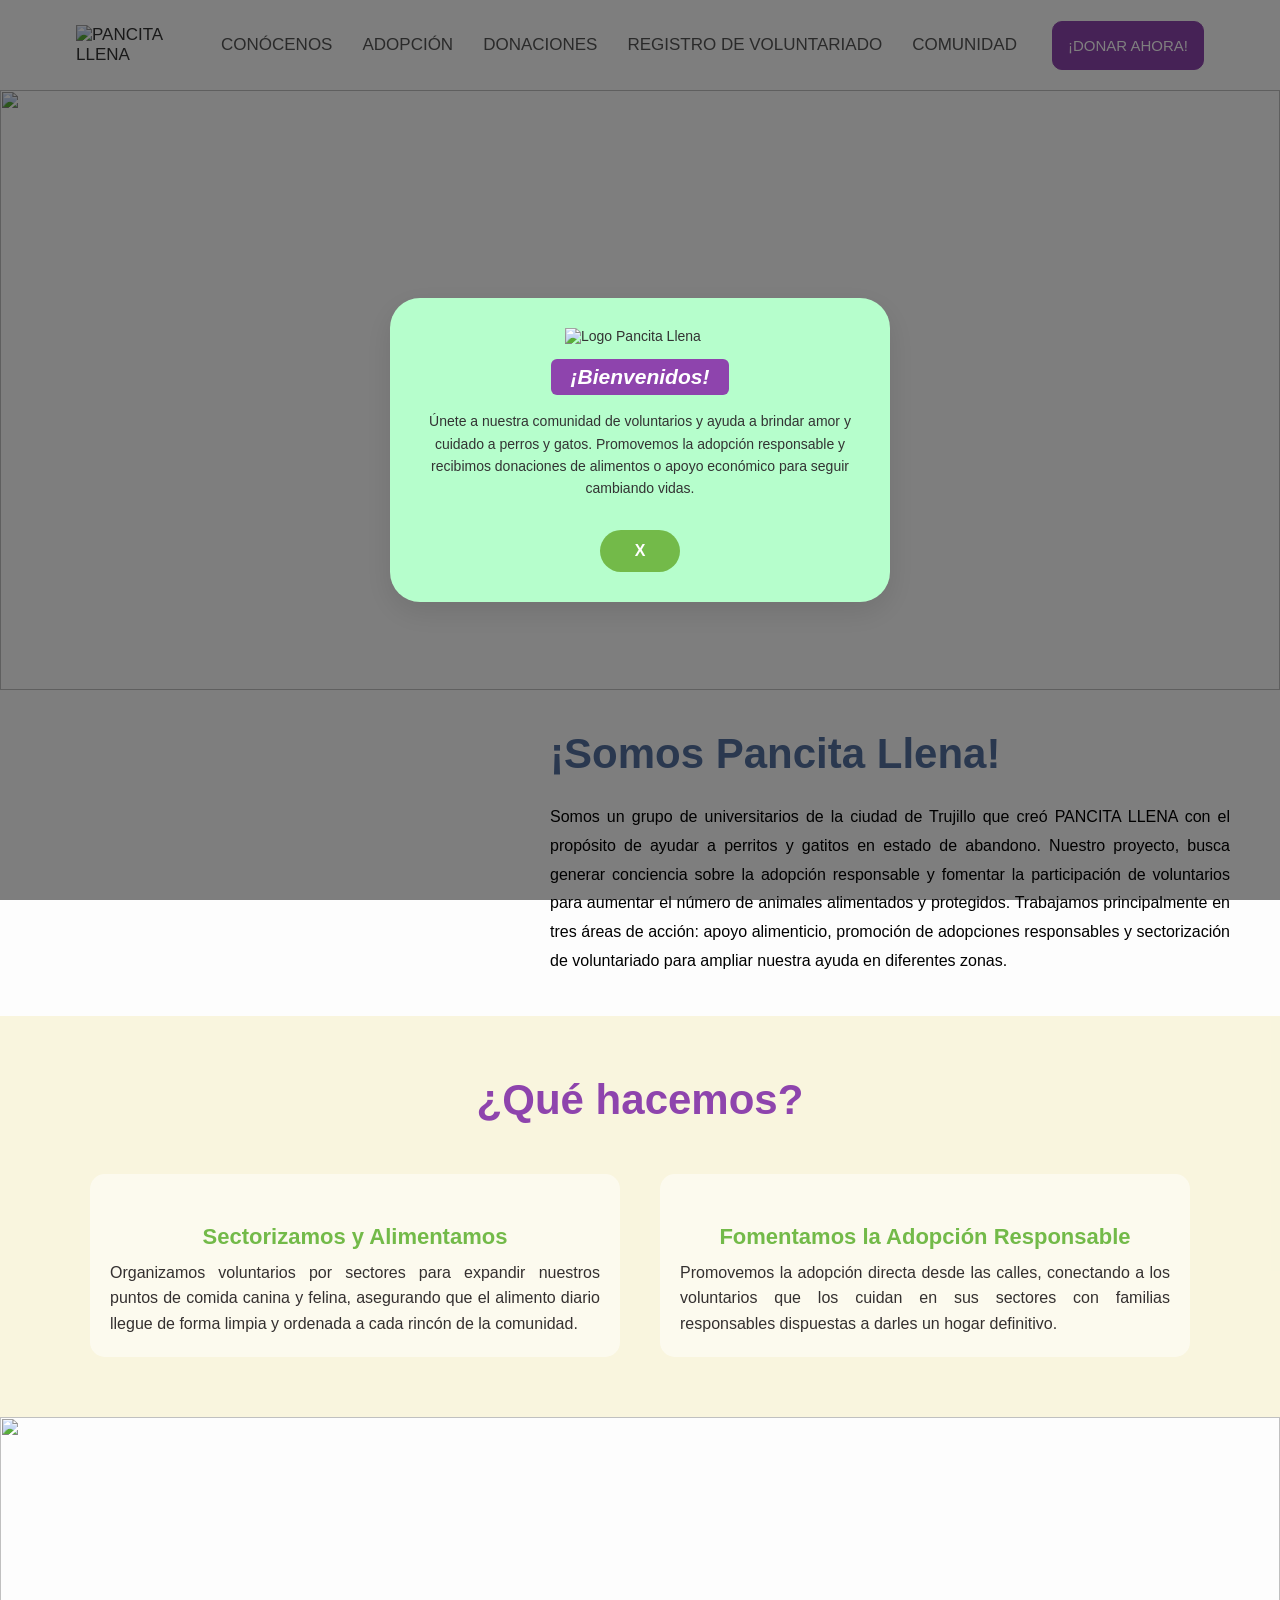
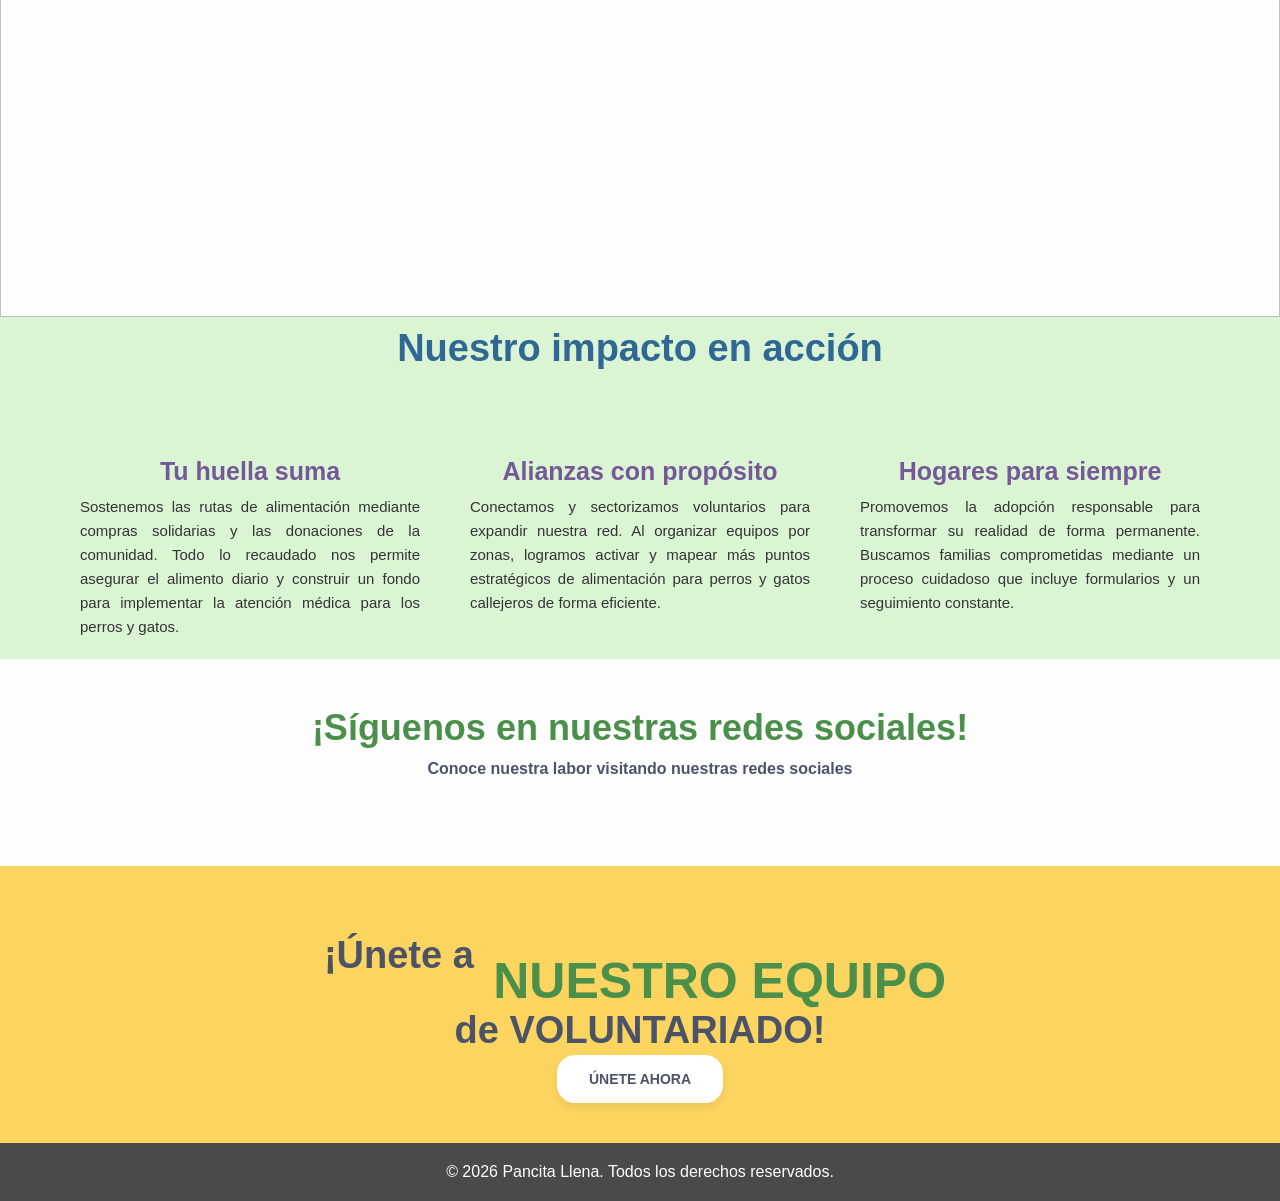
==== index.html @ 2a2b551e "Primer commit - Pancita Llena" ====
<!DOCTYPE html>
<html lang="es">
<head>
    <meta charset="UTF-8">
    <meta name="viewport" content="width=device-width, initial-scale=1.0">
    <title>CONÓCENOS</title>
    <link rel="stylesheet" href="style.css">
</head>
<body>
    <header>
        <div class="navegation_bar">
            <nav class="nav_container">
                <img src="logo_t2.png" alt="PANCITA LLENA" class="logo">
                <ul class="barra_nav">
                   <li><a href="#index.html">CONÓCENOS</a></li>
                    <li><a href="Adopcion.html">ADOPCIÓN</a></li>
                    <li><a href="Donar.html">DONACIONES</a></li>
                    <li><a href="Voluntariado.html">REGISTRO DE VOLUNTARIADO</a></li>
                    <li><a href="Datos.html">COMUNIDAD</a></li>
                </ul>
                <a href="Donar.html">
                    <button>¡DONAR AHORA!</button>
                </a>
            </nav>
        </div>
    </header> 
    <div id="inicio1">
        <section class="banner_principal">
            <img src="foto.jpeg" alt="" class="foto">
        </section>
        <section class="in_conocemos">
            <img src="foto2.png" alt="" class="foto2">
            <div class="conocenos">
                <span>¡Somos Pancita Llena!</span>
                <p class="presentacion">
                    Somos un grupo de universitarios de la ciudad de Trujillo que creó PANCITA LLENA con el propósito de ayudar a perritos y gatitos en estado de abandono. Nuestro proyecto, busca generar conciencia sobre la adopción responsable y fomentar la participación de voluntarios para aumentar el número de animales alimentados y protegidos.
                    Trabajamos principalmente en tres áreas de acción: apoyo alimenticio, promoción de adopciones responsables y sectorización de voluntariado para ampliar nuestra ayuda en diferentes zonas.
                </p>
            </div>
        </section>
    </div>
    <main class="seccion_info">
        <h2 class="titulo_Q"> <strong>¿Qué hacemos? </strong></h2>
        <section class="contenedor_columnas">
            <div class="columna_item">
                <img src="alimento.png" alt="" class="icono_info">
                <h3 class="info_S"> <strong>Sectorizamos y Alimentamos  </strong></h3>
                <p class="info_text">
                    Organizamos voluntarios por sectores para expandir nuestros puntos de comida canina
                    y felina, asegurando que el alimento diario llegue de forma limpia y ordenada a cada 
                    rincón de la comunidad.
                </p>
            </div>
            <div class="columna_item">
                <img src="adopcion.png" alt="" class="icono_info">
                <h3 class="info_A"> <strong>Fomentamos la Adopción Responsable </strong></h3>
                <p class="info_text">
                    Promovemos la adopción directa desde las calles, 
                    conectando a los voluntarios que los cuidan en sus sectores con familias
                    responsables dispuestas a darles un hogar definitivo.
                </p>
            </div>
        </section>
    </main>
    <div>
        <img src="br.jpeg" alt="" class="br">
    </div>
    <main class="seccion_ayuda">
        <h2 class="titulo_A"><strong>Nuestro impacto en acción</strong></h2>
        
        <section class="contenedor_secciones">
            <div class="columna_ayuda">
                <img src="apoyo.png" alt="" class="icono_ayuda">
                <h3 class="info_I"> <strong> Tu huella suma </strong></h3>
                <p class="info_txt">
                    Sostenemos las rutas de alimentación mediante compras solidarias y
                    las donaciones de la comunidad. Todo lo recaudado nos permite asegurar el alimento diario y 
                    construir un fondo para implementar la atención médica para los perros y gatos.
                </p>
            </div>
            <div class="columna_ayuda">
                <img src="conpromiso.png" alt="" class="icono_ayuda">
                <h3 class="info_I"><strong>Alianzas con propósito</strong></h3>
                <p class="info_txt">
                    Conectamos y sectorizamos voluntarios para expandir nuestra red.
                    Al organizar equipos por zonas, logramos activar y mapear más puntos 
                    estratégicos de alimentación para perros y gatos callejeros de forma eficiente.
                </p>
            </div>
            <div class="columna_ayuda">
                <img src="responsabilidad.png" alt="" class="icono_ayuda">
                <h3 class="info_I"><strong>Hogares para siempre</strong></h3>
                <p class="info_txt">
                    Promovemos la adopción responsable para 
                    transformar su realidad de forma permanente. 
                    Buscamos familias comprometidas mediante un proceso
                    cuidadoso que incluye formularios y un seguimiento constante.
                </p>
            </div> 
        </section>
    </main>
    <section>
        <div class="red_social">
            <h4 class="redes"> 
                <span><strong>¡Síguenos en nuestras redes sociales!</strong> </span> <br>
                <strong>Conoce nuestra labor </strong>
                visitando nuestras redes sociales
            </h4> 
            <a href="https://www.tiktok.com/@pancitallena.upn"  target="_blank">  
                <img src="tiktok.png" alt="" class="logo_tiktok"> 
            </a>
            <a href="https://web.facebook.com/profile.php?id=61590150914433"  target="_blank"> 
                <img src="facebook.png" alt="" class="logo_tiktok">
            </a>
        </div>
        <div class="derivar">
            <h4 class="llamado"> ¡Únete a </h4> 
            <h5 class="titulo"> <br>NUESTRO EQUIPO</h5> 
            <h6 class="sub2"> de VOLUNTARIADO! </h6> 
            <a href="Voluntariado.html">
                <button class="voluntariado">ÚNETE AHORA</button>
            </a>
        </div>
    </section>
    <footer>
        <p>&copy; 2026 Pancita Llena. Todos los derechos reservados.</p>
    </footer>
    <div class="modal" id="miModal">
        <div class="contenido">
            <img src="logo_t2.png" alt="Logo Pancita Llena">
            <h2>¡Bienvenidos!</h2>
            <p>
                Únete a nuestra comunidad de voluntarios y ayuda a brindar amor y cuidado a perros y gatos. 
                Promovemos la adopción responsable y recibimos donaciones de alimentos o apoyo económico para
                seguir cambiando vidas.
            </p>
            <button type="button" id="btnCerrarModal" class="X">X</button>
        </div>
    </div>
    <script src="pancitallena.js"></script>
</body>
</html>
---- style.css ----
* {
    box-sizing: border-box;
    margin: 0;
    padding: 0;
}
html, body {
    width: 100%;
    max-width: 100%;
    overflow-x: hidden;
    margin: 0;
    padding: 0;
}
body {
    color: #333;
    font-family: "Oswald", sans-serif;
    background-color: #fdfdfd;
    min-width: 320px;
    display: flex;
    flex-direction: column;
    min-height: 100vh;
}
main {
    flex: 1;
}
a {
    color: #555;
    text-decoration: none;
    cursor: pointer;
}
ul {
    list-style: none;
}
/* NAVEGACION */
.navegation_bar {
    width: 90%;
    margin: auto;
}
.nav_container {
    font-size: 17px;
    display: flex;
    align-items: center;
    min-height: 90px;
    padding: 20px 0;
    flex-wrap: wrap;
    justify-content: center;
    gap: 20px;
}
.logo {
    width: 110px;
    height: auto;
}
.nav_container ul {
    display: flex;
    flex-wrap: wrap;
    justify-content: center;
}
.nav_container ul li {
    padding: 10px;
}
.nav_container ul li a {
    padding: 5px;
    cursor: pointer;
}
.nav_container ul li a:hover {
    border-bottom: 2px solid #73ba49;
}
.nav_container ul.barra_nav {
    margin: 0;
    padding: 0;
}
/*BOTONES */
button {
    font-size: 15px;
    padding: 15px;
    border-radius: 10px;
    border: 1px solid #8e44ad;
    background-color: #8e44ad;
    font-family: "Oswald", sans-serif;
    color: rgb(255, 255, 255);
    cursor: pointer;
    transition: 0.2s;
}
button:hover {
    background-color: rgb(248, 248, 241);
    color: #8e44ad;
    border-color: #8e44ad;
}
.botonconocer {
    display: block;
    margin: 20px auto;
    padding: 15px 35px;
    border: none;
    border-radius: 50px;
    cursor: pointer;
    font-family: "Oswald", sans-serif;
    font-size: 18px;
    font-weight: 600;
    letter-spacing: 1px;
    background-color: #73ba49;
    color: #ffffff;
    transition: all 0.3s ease;
    box-shadow: 0 4px 15px rgba(115, 186, 73, 0.3);
}
.botonconocer:hover {
    background-color: #5ea03a;
    color: #ebe1e1;
    transform: scale(1.05);
    box-shadow: 0 6px 20px rgba(115, 186, 73, 0.5);
}
.botonconocer:active {
    transform: scale(0.98);
}
.boton-adopcion {
    display: inline-block;
    padding: 18px 45px;
    background-color: rgb(214, 170, 48);
    color: #ffffff;
    text-decoration: none;
    font-weight: bold;
    font-size: 18px;
    border-radius: 50px;
    transition: all 0.3s ease;
    box-shadow: 0 4px 15px rgba(204, 94, 94, 0.2);
    font-family: "Oswald", sans-serif;
}
.boton-adopcion:hover {
    transform: scale(1.05);
    background-color: #de7171c2;
    box-shadow: 0 6px 20px rgba(0,0,0,0.3);
    color: white;
}
.voluntariado {
    font-family: sans-serif;
    font-size: 14px;
    font-weight: bold;
    color: #4c5366;
    background-color: #ffffff;
    padding: 16px 32px;
    border-radius: 18px;
    border: none;
    box-shadow: 0 4px 10px rgba(0, 0, 0, 0.08);
    cursor: pointer;
    white-space: nowrap;
    transition: transform 0.2s, background-color 0.2s;
}
.voluntariado:hover {
    transform: scale(1.05);
    background-color: #444343;
    color: #ffffff;
    border: none;
}
.salir {
    background-color: rgb(236, 93, 93);
    color: white;
    font-size: 15px;
    font-weight: bold;
    padding: 14px 30px;
    border-radius: 8px;
    border: none;
    cursor: pointer;
    transition: 0.2s;
    margin: 20px auto;
    display: block;
}
.salir:hover {
    background-color: rgb(232, 108, 108);
    transform: translate(-2px);
    color: #000000;
}
.X {
    display: inline-block;
    margin-top: 15px;
    background: #73ba49;
    color: #fff;
    padding: 12px 35px;
    border-radius: 50px;
    font-size: 16px;
    font-weight: bold;
    cursor: pointer;
    border: none;
    transition: 0.3s;
}
.X:hover {
    transform: scale(1.05);
    background: #ffbf98;
}
.btn_custom {
    display: inline-block;
    background-color: #8544ad6b;
    padding: 10px 20px;
    border-radius: 8px;
    cursor: pointer;
    font-family: "Oswald", sans-serif;
    font-size: 14px;
    text-align: center;
    transition: background 0.3s;
}
.btn_custom:hover {
    background-color: #a659c7d2;
    color: white;
}
.contenedor-boton {
    display: flex;
    justify-content: center;
    width: 100%;
    align-items: center;
}
/* FOOTER */
footer {
    background-color: #4a4a4a;
    color: white;
    text-align: center;
    padding: 20px;
    width: 100%;
}
/*MODAL */
.modal {
    width: 100%;
    height: 100vh;
    background: rgba(0, 0, 0, 0.5);
    position: fixed;
    top: 0;
    left: 0;
    display: flex;
    justify-content: center;
    align-items: center;
    z-index: 99999;
    visibility: hidden;
    opacity: 0;
    transition: opacity 0.4s ease, visibility 0.4s ease;
}
.modal.mostrar {
    visibility: visible;
    opacity: 1;
}
.contenido {
    padding: 30px 20px;
    background: rgb(182, 254, 204);
    border-radius: 30px;
    font-size: 14px;
    max-width: 500px;
    width: 90%;
    display: flex;
    flex-direction: column;
    align-items: center;
    gap: 15px;
    box-shadow: 0 10px 30px rgba(0, 0, 0, 0.1);
    transform: translateY(-20px);
    transition: transform 0.4s ease;
}
.modal.mostrar .contenido {
    transform: translateY(0);
}
.contenido img {
    width: 150px;
    max-width: 100%;
    height: auto;
}
.contenido h2 {
    display: inline-block;
    background-color: #8e44ad;
    font-style: italic;
    color: rgb(255, 255, 255);
    padding: 6px 20px;
    border-radius: 6px;
    margin: 0;
    text-align: center;
}
.contenido p {
    color: #333;
    line-height: 1.6;
    text-align: center;
}
@keyframes modal {
    100% { visibility: visible; opacity: 1; }
}
/*QUIÉNES SOMOS */
.foto {
    width: 100%;
    height: 600px;
    object-fit: cover;
    display: block;
}
.in_conocemos {
    display: flex;
    align-items: stretch;
    justify-content: center;
    flex-wrap: nowrap;
    width: 100%;
    margin: 0;
    background-color: transparent;
}
.foto2 {
    width: 45%;
    max-width: 500px;
    height: auto;
    object-fit: cover;
    display: block;
}
.conocenos {
    flex: 1;
    display: flex;
    flex-direction: column;
    justify-content: center;
    align-items: flex-start;
    text-align: justify;
    padding: 40px 50px;
}
.conocenos span {
    font-size: 42px;
    font-weight: 800;
    color: #54719f;
    margin-bottom: 25px;
    display: block;
    font-family: "Oswald", sans-serif;
}
.presentacion {
    color: #000000;
    line-height: 1.8;
    font-size: 16px;
    text-align: justify;
}
.br {
    width: 100%;
    height: 500px;
    object-fit: cover;
    display: block;
}
/* QUÉ HACEMOS */
.seccion_info {
    padding: 60px 20px;
    background-color: #eadc8140;
    width: 100%;
    box-sizing: border-box;
}
.seccion_info .titulo_Q {
    font-size: clamp(28px, 6vw, 42px);
    color: #8e44ad;
    margin-bottom: 50px;
    text-align: center;
    font-family: "Oswald", sans-serif;
}
.seccion_info .contenedor_columnas {
    display: grid;
    grid-template-columns: repeat(auto-fit, minmax(280px, 1fr));
    gap: 40px;
    max-width: 1100px;
    margin: 0 auto;
}
.seccion_info .columna_item {
    display: flex;
    flex-direction: column;
    align-items: center;
    padding: 20px;
    background: rgba(255, 255, 255, 0.5);
    border-radius: 15px;
    transition: transform 0.4s cubic-bezier(0.175, 0.885, 0.32, 1.275);
}
.seccion_info .columna_item:hover {
    transform: translateY(-10px);
}
.seccion_info .icono_info {
    width: 140px;
    height: auto;
    margin-bottom: 20px;
}
.seccion_info .info_S,
.seccion_info .info_A {
    font-size: 22px;
    color: #73ba49;
    margin: 10px 0;
    font-family: "Oswald", sans-serif;
}
.seccion_info .info_text {
    text-align: justify;
    font-size: 16px;
    line-height: 1.6;
    color: #343030;
}
/* SECCIÓN AYUDA */
.seccion_ayuda {
    display: flex;
    flex-direction: column;
    align-items: center;
    padding: 10px;
    background-color: #afe89e6e;
    width: 100%;
    box-sizing: border-box;
}
.seccion_ayuda .titulo_A {
    font-size: 38px;
    color: #2f6894;
    margin-bottom: 10px;
    text-align: center;
    font-family: "Oswald", sans-serif;
}
.seccion_ayuda .contenedor_secciones {
    display: flex;
    flex-wrap: wrap;
    justify-content: center;
    gap: 30px;
    max-width: 1200px;
    width: 100%;
}
.seccion_ayuda .columna_ayuda {
    flex: 1 1 300px;
    max-width: 360px;
    text-align: center;
    padding: 10px;
}
.seccion_ayuda .icono_ayuda {
    width: 150px;
    height: auto;
    transition: transform 0.3s ease;
}
.columna_ayuda:hover .icono_ayuda {
    transform: scale(1.05);
}
.seccion_ayuda .info_I {
    font-size: 25px;
    margin: 9px 0;
    color: #745897;
    font-family: "Oswald", sans-serif;
}
.seccion_ayuda .info_txt {
    font-size: 15px;
    line-height: 1.6;
    color: #333;
    text-align: justify;
}
/*REDES SOCIALES */
.red_social {
    width: 100%;
    height: auto;
    text-align: center;
    font-family: "Oswald", sans-serif;
    color: #2a2626;
    margin: 20px 0;
    padding: 20px;
    box-sizing: border-box;
}
.logo_tiktok {
    width: 75px;
    height: auto;
    margin: 20px;
    opacity: 0.8;
    transition: transform 0.2s;
}
.logo_tiktok:hover {
    transform: scale(1.1);
    opacity: 1;
}
.redes span {
    font-size: 36px;
    font-weight: 700;
    color: #4a904a;
}
.redes {
    font-size: 16px;
    line-height: 1.6;
    color: #4c5366;
}
/*DERIVAR A VOLUNTARIADO */
.derivar {
    text-align: center;
    background-color: #fcd561;
    align-items: center;
    padding: 40px 20px;
    width: 100%;
    height: auto;
    gap: 30px;
    font-family: "Oswald", sans-serif;
}
.llamado, .titulo {
    display: inline-block;
    vertical-align: middle;
    margin: 0;
    padding: 0;
}
.llamado {
    font-size: 38px;
    font-weight: 800;
    color: #4c5366;
    margin-right: 15px;
}
.titulo {
    font-size: 50px;
    font-family: "Oswald", sans-serif;
    color: #4a904a;
    font-weight: 800;
    line-height: 1;
    margin-right: 10px;
}
.sub2 {
    font-size: 38px;
    font-weight: 800;
    color: #4c5366;
    padding: 3px;
}
/*  FORMULARIOS */
.formilario {
    display: flex;
    flex-direction: column;
    align-items: center;
    justify-content: center;
    min-height: 100vh;
    background-color: #e8eea83b;
    font-family: "Oswald", sans-serif;
    padding: 40px 20px;
    box-sizing: border-box;
}
.title {
    text-align: center;
    margin-bottom: 30px;
}
.title h1 {
    font-size: 36px;
    color: #815392;
    margin-bottom: 10px;
}
.title p {
    font-size: 16px;
    color: #555555;
    font-family: sans-serif;
}
.form_container {
    background: #ffffff;
    max-width: 800px;
    width: 100%;
    padding: 20px;
    border-radius: 15px;
    box-shadow: 0 10px 30px rgba(0, 0, 0, 0.08);
    box-sizing: border-box;
    margin: 50px auto;
    text-align: center;
}
.form_container h2 {
    font-size: 24px;
    color: #815392;
    margin-bottom: 20px;
    border-bottom: 2px solid #fcc661;
    padding-bottom: 8px;
}
.form_input {
    margin-bottom: 20px;
    display: flex;
    flex-direction: column;
    gap: 8px;
}
input[type="text"],
input[type="email"],
input[type="number"],
select,
textarea {
    width: 100%;
    max-width: 100%;
    padding: 12px 15px;
    border: 1px solid #cccccc;
    border-radius: 8px;
    font-size: 15px;
    font-family: sans-serif;
    box-sizing: border-box;
    transition: border-color 0.2s, box-shadow 0.2s;
    overflow: hidden;
    text-overflow: ellipsis;
}
select {
    appearance: none;
    -webkit-appearance: none;
    background-image: url("data:image/svg+xml,%3Csvg xmlns='http://www.w3.org/2000/svg' width='12' height='8' viewBox='0 0 12 8'%3E%3Cpath d='M1 1l5 5 5-5' stroke='%23666' stroke-width='1.5' fill='none' stroke-linecap='round'/%3E%3C/svg%3E");
    background-repeat: no-repeat;
    background-position: right 14px center;
    padding-right: 36px;
    cursor: pointer;
    width: 100%;
    max-width: 100%;
    box-sizing: border-box;
}
input[type="text"]:focus,
input[type="email"]:focus,
input[type="number"]:focus,
select:focus,
textarea:focus {
    outline: none;
    border-color: #5b3b6b;
    box-shadow: 0 0 0 3px rgba(59, 107, 92, 0.1);
}
label[for="dias_disponibilidad"] {
    font-size: 16px;
    font-weight: bold;
    color: #4c5366;
    margin-bottom: 5px;
}
.form_input label:not([for="dias_disponibilidad"]) {
    display: flex;
    align-items: center;
    gap: 10px;
    font-family: sans-serif;
    font-size: 15px;
    color: #4c5366;
    cursor: pointer;
    padding: 4px 0;
}
input[type="checkbox"] {
    width: 18px;
    height: 18px;
    cursor: pointer;
    accent-color: #5d3b6b;
    flex-shrink: 0;
}
input[type="file"] {
    display: none !important;
}
textarea {
    height: 120px;
    resize: vertical;
}
.otros {
    font-size: 15px;
    color: #666666;
    font-weight: normal;
    font-family: sans-serif;
}
.button_container {
    text-align: center;
    margin-top: 30px;
    margin-bottom: 20px;
}
.button_container input[type="button"] {
    background-color: #8b508cdc;
    color: #ffffff;
    font-size: 16px;
    font-weight: bold;
    padding: 14px 32px;
    border: none;
    border-radius: 8px;
    cursor: pointer;
    transition: all 0.3s ease;
    box-shadow: 0 4px 6px rgba(46, 196, 182, 0.2);
    width: 100%;
    max-width: 300px;
}
.button_container input[type="button"]:hover {
    background-color: #6eab78e6;
    transform: translateY(-2px);
    box-shadow: 0 6px 12px rgba(46, 196, 46, 0.3);
}
.button_container input[type="button"]:active {
    transform: translateY(1px);
    box-shadow: 0 2px 4px rgba(46, 196, 182, 0.2);
}
input[type="submit"] {
    font-family: "Oswald", sans-serif;
    font-size: 16px;
    font-weight: bold;
    color: #ffffff;
    background-color: #3b6b5c;
    padding: 14px 40px;
    border: none;
    border-radius: 8px;
    cursor: pointer;
    box-shadow: 0 4px 12px rgba(59, 107, 92, 0.2);
    transition: background-color 0.2s, transform 0.2s;
}
input[type="submit"]:hover {
    background-color: #2d5246;
    transform: translateY(-2px);
}
option {
    white-space: normal;
    overflow-wrap: break-word;
}
fieldset {
    width: 100%;
    min-width: 0;
    box-sizing: border-box;
    border: 1px solid #ccc;
    border-radius: 8px;
    padding: 15px;
    margin-bottom: 20px;
}
legend {
    font-size: 16px;
    font-weight: bold;
    color: #3b6b5c;
    padding: 0 8px;
}
/* FORMULARIO VOLUNTARIADO */
.localidad_container {
    display: flex;
    align-items: center;
    gap: 10px;
}
.localidad_container select {
    flex: 1;
}
.icono_maps {
    width: 35px;
    height: 35px;
    cursor: pointer;
    transition: transform 0.2s;
    flex-shrink: 0;
}
.icono_maps:hover {
    transform: scale(1.15);
}
/* FORMULARIO ADOPCIÓN*/
.fmr {
    background-color: #e7de663e;
    padding: 20px 10px;
    box-sizing: border-box;
}
.fmr h1 {
    text-align: center;
    margin-top: 18px;
    font-size: 38px;
    color: #6765cf;
}
.fmr h2 {
    text-align: center;
    font-size: 19px;
    color: #333;
}
.adopcion {
    width: 100%;
    max-width: 700px;
    margin: 0 auto;
    padding: 0 10px;
    box-sizing: border-box;
}
.form_adopcion {
    width: 100%;
    max-width: 800px;
    margin: 40px auto;
    padding: 30px;
    border-radius: 15px;
    border: 2px solid #8e44ad;
    box-shadow: 0 4px 20px rgba(0,0,0,0.1);
    box-sizing: border-box;
}
.form_adopcion fieldset {
    border: 1px solid #f57c7c;
    border-radius: 10px;
    padding: 20px;
    margin-bottom: 25px;
}
.form_adopcion legend {
    font-weight: bold;
    color: #8e44ad;
    padding: 0 10px;
    text-transform: uppercase;
}
.form_adopcion label {
    display: block;
    margin: 15px 0 5px 0;
    font-weight: 600;
    color: #333;
}
.form_adopcion input[type="text"],
.form_adopcion input[type="number"],
.form_adopcion input[type="email"],
.form_adopcion select,
.form_adopcion textarea {
    width: 100%;
    padding: 12px;
    border: 1px solid #fd9090;
    border-radius: 8px;
    box-sizing: border-box;
}
.form_adopcion h4 {
    margin: 10px 0;
    font-size: 0.85em;
    color: #666;
    font-style: italic;
    font-weight: normal;
}
.form_adopcion input[type="submit"] {
    background-color: #7b5ccad4;
    color: rgb(255, 255, 255);
    padding: 15px 40px;
    border: none;
    border-radius: 8px;
    cursor: pointer;
    font-size: 1.1em;
    font-weight: bold;
    width: 100%;
    transition: background 0.3s ease;
}
.form_adopcion input[type="submit"]:hover {
    background-color: #945fd4;
}
.input_nombre,
.input_edad,
.input_email,
.input_telefono,
.input_direccion,
.input_alquiler,
.input_familiar,
.input_hijos,
.input_alergias,
.input_mascotas,
.input_experiencia,
.input_motivo,
.input_economia,
.input_archivo,
.input_agreement,
#select-mascota,
#select-distrito,
#select-vivienda,
#select-tiempo,
#select-tipo-mascota {
    width: 100%;
    box-sizing: border-box;
    margin-bottom: 15px;
}
.input_archivo {
    display: flex;
    flex-direction: column;
    gap: 8px;
}
#nombre_archivo {
    margin-left: 10px;
    font-size: 13px;
    color: #555;
}
/*VOLUNTARIO — ÉXITO / BIENVENIDA */
.bienvenida_container {
    text-align: center;
    padding: 40px;
    background: #fff;
    border-radius: 8px;
    box-shadow: 0 4px 15px rgba(0, 0, 0, 0.05);
}
.bienvenida_container h2 {
    color: #2ec45b;
    margin-bottom: 15px;
}
.bienvenida_container .cita {
    font-style: italic;
    color: #555;
    margin-bottom: 30px;
}
.bienvenida_container p {
    color: #555;
    padding: 10px;
}
.companeros_locales {
    border: 1px solid #ddd;
    padding: 20px;
    border-radius: 6px;
    background-color: #fafafa;
}
.companeros_locales h3 {
    margin-bottom: 15px;
    color: #333;
}
.companeros_locales .localidad-destacada {
    color: #2ec433;
    font-weight: bold;
}
.tabla-companeros {
    width: 100%;
    border-collapse: collapse;
    font-family: sans-serif;
    table-layout: fixed;
}
.tabla-companeros thead tr {
    background-color: #2ec44c;
    color: white;
}
.tabla-companeros th,
.tabla-companeros td {
    padding: 15px;
    border: 1px solid #ddd;
    text-align: center;
    color: #555;
    overflow-wrap: break-word;
}
.tabla-companeros th:nth-child(3),
.tabla-companeros td:nth-child(3) {
    width: 40%;
}
.alerta-primer-voluntario {
    color: #666;
    padding: 10px;
    background: #eefaf8;
    border-radius: 4px;
    border-left: 4px solid #2ec456;
    text-align: left;
    font-family: sans-serif;
    font-size: 15px;
    line-height: 1.6;
}
/* ADOPCIÓN — GALERÍA Y PERRITOS */
.Titulo_Adop {
    color: #815392;
    text-align: center;
    font-size: 58px;
    margin-bottom: 20px;
}
.info_adop {
    padding: 8px 20px;
    background-color: #68ff1042;
}
.contenedor_info_adop {
    display: flex;
    align-items: center;
    justify-content: center;
    gap: 40px;
    max-width: 1050px;
    margin: 0 auto;
}
.info_adop img {
    width: 45%;
    max-width: 230px;
    height: auto;
    object-fit: cover;
    border-radius: 90px;
    display: block;
}
.texto_info {
    flex: 1;
    text-align: justify;
}
.texto_info p {
    color: #333;
    font-size: 17px;
    line-height: 1.5;
    font-family: "Oswald", sans-serif;
    margin-right: 120px;
    margin-left: 20px;
}
.info_adopcion {
    background-color: #8d44ad49;
}
.texto_mision {
    color: #2a2626;
    font-size: 17px;
}
.seccion_proceso {
    padding: 20px;
    text-align: center;
    font-family: sans-serif;
    background-color: #96ad442b;
}
.titulo_proceso {
    margin-bottom: 10px;
    color: #da9616;
}
.contenedor_secciones {
    display: grid;
    grid-template-columns: repeat(auto-fit, minmax(250px, 1fr));
    gap: 30px;
    margin-top: 40px;
    max-width: 1200px;
    margin-left: auto;
    margin-right: auto;
}
.columna_adop {
    padding: 20px;
    border-radius: 15px;
    background: #d5eb470f;
    transition: transform 0.3s ease, box-shadow 0.3s ease;
}
.columna_adop:hover {
    transform: translateY(-10px);
    box-shadow: 0 10px 20px rgba(0,0,0,0.1);
}
.icono_adop {
    width: 200px;
    height: auto;
    margin-bottom: 15px;
}
.info_h {
    margin: 10px 0;
    color: #73ba49;
    font-size: 22px;
}
.info_t {
    line-height: 1.6;
    color: #010101;
}
.gatosadop {
    padding: 20px;
    background-color: #1fb9df40;
}
.titulog {
    margin-top: 10px;
    color: #3e76c4;
    text-align: center;
    font-size: 35px;
    font-family: "Oswald", sans-serif;
}
.perrosadop {
    background-color: #ead08130;
    padding: 30px;
}
.perrosadop .tituloperro {
    color: #8e44ad;
    text-align: center;
}
.galeria {
    display: grid;
    grid-template-columns: repeat(auto-fit, minmax(250px, 1fr));
    gap: 20px;
    padding: 20px;
}
.animal-card {
    position: relative;
    overflow: hidden;
    border-radius: 15px;
    cursor: pointer;
    width: 100%;
    height: 300px;
}
.animal-card img {
    width: 100%;
    height: 100%;
    object-fit: cover;
    display: block;
    transition: transform 0.4s ease;
}
.animal-card:hover img {
    transform: scale(1.05);
}
.descripcion {
    position: absolute;
    bottom: 0;
    left: 0;
    width: 100%;
    height: 100%;
    display: flex;
    flex-direction: column;
    justify-content: flex-end;
    background: #74d171a3;
    color: rgb(248, 246, 246);
    padding: 15px;
    box-sizing: border-box;
    transform: translateY(100%);
    transition: transform 0.3s ease;
}
.animal-card:hover .descripcion {
    transform: translateY(0);
}
.descripcion h3 {
    font-size: 15px;
    margin-bottom: 6px;
    font-family: "Oswald", sans-serif;
    text-align: center;
}
.descripcion p {
    font-size: 13px;
    font-family: sans-serif;
    line-height: 1.4;
    margin-bottom: 10px;
    text-align: justify;
}
.btn-adoptar {
    align-self: center;
    background-color: #ffffff;
    color: #3b6b5c;
    border: none;
    padding: 8px 20px;
    border-radius: 20px;
    font-weight: bold;
    cursor: pointer;
    font-size: 13px;
    transition: background-color 0.2s;
}
.badge-estado {
    display: inline-block;
    padding: 4px 12px;
    border-radius: 20px;
    font-size: 12px;
    font-weight: bold;
    color: white;
    margin-top: 6px;
}
.badge-disponible  { background-color: #28a745; }
.badge-en-proceso  { background-color: #ffc107; color: #333; }
.badge-adoptado    { background-color: #c0392b; }
.animal-card.no-disponible {
    opacity: 0.5;
    pointer-events: none;
    position: relative;
}
.animal-card.no-disponible::after {
    content: 'Ya adoptado';
    position: absolute;
    top: 50%;
    left: 50%;
    transform: translate(-50%, -50%);
    background: rgba(0,0,0,0.7);
    color: white;
    padding: 8px 16px;
    border-radius: 8px;
    font-weight: bold;
    font-size: 14px;
    white-space: nowrap;
}
.cargando {
    text-align: center;
    padding: 40px;
    font-family: sans-serif;
    color: #888;
}
.cta-adopcion {
    background-color: #fcd561b9;
    padding: 40px 20px;
    text-align: center;
    color: #333;
}
.contenedor-cta {
    display: flex;
    flex-direction: row;
    align-items: center;
    justify-content: space-between;
    gap: 20px;
    max-width: 900px;
    margin: auto;
}
.texto-cta {
    flex: 1;
}
.contenedor-cta h2 {
    font-size: clamp(28px, 5vw, 40px);
    margin-bottom: 15px;
    font-family: "Oswald", sans-serif;
    color: #137716;
}
.contenedor-cta p {
    font-size: 18px;
    margin-bottom: 30px;
    opacity: 0.9;
}
.contenedor-cta img {
    width: 45%;
    max-width: 300px;
    height: auto;
    object-fit: cover;
    border-radius: 10px;
}
/* ADOPCIÓN — ESPERA */
.estado-badge {
    display: inline-block;
    padding: 10px 20px;
    border-radius: 20px;
    font-weight: bold;
    font-size: 16px;
    font-family: sans-serif;
}
.en-proceso {
    background-color: #fff3cd;
    color: #856404;
    border: 1px solid #ffc107;
}
.aprobado {
    background-color: #d4edda;
    color: #155724;
    border: 1px solid #28a745;
}
.acciones-finales {
    padding: 20px;
}
/*DONACIONES */
.donar {
    padding: 50px 20px;
    display: flex;
    justify-content: center;
    background-color: #fbf4f4;
}
.donar_container {
    background: #ffffff;
    padding: 30px;
    border-radius: 8px;
    box-shadow: 0 4px 10px rgba(0,0,0,0.1);
    max-width: 500px;
    width: 100%;
}
.donar_container h1 {
    margin-bottom: 15px;
    font-size: 24px;
    text-align: center;
    color: #8e44ad;
}
.donar_container p {
    margin-bottom: 20px;
    font-size: 14px;
    color: #555;
    line-height: 1.5;
}
.input_pago,
.capturayape {
    margin-bottom: 15px;
}
.input_monto {
    display: flex;
    align-items: center;
    gap: 10px;
    margin-bottom: 15px;
}
.soles_monto, .unidad_monto {
    font-weight: bold;
    color: #555;
}
.info_pago {
    background: #f9f9f9;
    padding: 15px;
    border-radius: 5px;
    margin-bottom: 15px;
    border-left: 4px solid #8e44ad;
    font-size: 14px;
}
.nota_pago {
    font-size: 12px;
    margin-top: 8px;
    color: #333;
    font-style: italic;
}
.btndonar {
    width: 100%;
    padding: 14px;
    background-color: #8e44ad;
    color: white;
    border: none;
    border-radius: 5px;
    cursor: pointer;
    font-size: 16px;
    font-weight: bold;
    transition: background 0.3s ease;
}
.btndonar:hover {
    background-color: #8d44adb1;
    color: rgb(239, 235, 228);
}
.custom-file-upload {
    display: inline-block;
    background-color: #fcc661;
    color: white;
    padding: 10px 20px;
    border-radius: 5px;
    cursor: pointer;
    font-size: 14px;
    font-weight: bold;
    text-align: center;
    transition: background 0.3s ease;
    border: none;
}
.custom-file-upload:hover {
    background-color: #73ba49;
}
.file-wrapper {
    display: flex;
    align-items: center;
    gap: 15px;
    margin-top: 10px;
}
#file-chosen {
    font-size: 13px;
    color: #555;
    font-family: sans-serif;
}
.vaucher {
    font-size: 16px;
    color: #888;
    font-family: sans-serif;
    margin-top: 10px;
    text-align: center;
}
/* CONFIRMACIÓN DONACIÓN */
#cip-container {
    text-align: center;
    margin: 20px 0;
}
#cip-numero {
    font-size: 32px;
    font-weight: bold;
    color: #2ec4b6;
    letter-spacing: 4px;
}
.nota-cip {
    font-size: 13px;
    color: #888;
}
.btn-exportar  { background-color: #3b6b5c; }
.btn-historial { background-color: #54719f; }
.btn-donar     { background-color: #2ec4b6; }
.acciones-container {
    text-align: center;
    margin-top: 25px;
    display: flex;
    gap: 15px;
    justify-content: center;
    flex-wrap: wrap;
}
/* PANEL ADMINISTRADOR */
#error-login {
    color: red;
    font-size: 14px;
    text-align: center;
    display: none;
}
.tabs-container {
    display: flex;
    gap: 8px;
    margin-bottom: 24px;
    flex-wrap: wrap;
    border-bottom: 2px solid #2ec4b6;
    padding-bottom: 10px;
}
.btn-tab {
    background-color: #ccc;
    color: #333;
    border: none;
    padding: 10px;
    cursor: pointer;
}
.btn-tab.active {
    background-color: #2ec4b6;
    color: white;
}
.form-agregar {
    background: #f9f9f9;
    border: 1px solid #ddd;
    border-radius: 10px;
    padding: 20px;
    margin-bottom: 24px;
    font-family: sans-serif;
}
.form-agregar h3 { margin-top: 0; color: #2ec4b6; }
.form-agregar .fila {
    display: flex;
    gap: 16px;
    flex-wrap: wrap;
    margin-bottom: 12px;
}
.form-agregar .campo {
    display: flex;
    flex-direction: column;
    flex: 1;
    min-width: 180px;
}
.form-agregar label {
    font-size: 13px;
    color: #555;
    margin-bottom: 4px;
}
.form-agregar input,
.form-agregar select,
.form-agregar textarea {
    padding: 8px 10px;
    border: 1px solid #ccc;
    border-radius: 6px;
    font-size: 14px;
    font-family: sans-serif;
}
.form-agregar textarea {
    resize: vertical;
    min-height: 70px;
}
.form-agregar .acciones {
    display: flex;
    gap: 10px;
    margin-top: 8px;
}
.upload-area {
    border: 2px dashed #ccc;
    border-radius: 8px;
    padding: 16px;
    text-align: center;
    cursor: pointer;
    transition: border-color 0.2s;
}
.upload-area:hover {
    border-color: #2ec4b6;
}
#preview-imagen {
    width: 100px;
    height: 100px;
    object-fit: cover;
    border-radius: 8px;
    border: 1px solid #ccc;
    margin-top: 10px;
    display: none;
    max-width: 100px;
}
#nombre-foto {
    font-size: 12px;
    color: #888;
    margin-top: 4px;
}
.fila {
    display: flex;
    gap: 15px;
    margin-bottom: 15px;
}
.campo {
    flex: 1;
    display: flex;
    flex-direction: column;
}
.oculto { 
    display: none;
 }
/*SELECT PERSONALIZADO */
.select-custom {
    position: relative;
    width: 100%;
    box-sizing: border-box;
    font-family: sans-serif;
}
.select-custom .select-selected {
    padding: 12px 15px;
    border: 1px solid #cccccc;
    border-radius: 8px;
    font-size: 15px;
    background: white;
    cursor: pointer;
    display: flex;
    justify-content: space-between;
    align-items: center;
    user-select: none;
    color: #555;
}
.select-custom .select-selected.abierto {
    border-color: #3b6b5c;
    box-shadow: 0 0 0 3px rgba(59,107,92,0.1);
    border-radius: 8px 8px 0 0;
}
.select-custom .select-selected::after {
    content: '▼';
    font-size: 11px;
    color: #888;
    transition: transform 0.2s;
}
.select-custom .select-selected.abierto::after {
    transform: rotate(180deg);
}
.select-custom .select-opciones {
    display: none;
    position: absolute;
    top: 100%;
    left: 0;
    right: 0;
    background: white;
    border: 1px solid #3b6b5c;
    border-top: none;
    border-radius: 0 0 8px 8px;
    z-index: 9999;
    box-shadow: 0 4px 12px rgba(0,0,0,0.1);
    max-height: 200px;
    overflow-y: auto;
}
.select-custom .select-opciones.abierto {
    display: block;
}
.select-custom .select-opciones li {
    padding: 11px 15px;
    font-size: 15px;
    color: #333;
    cursor: pointer;
    list-style: none;
    transition: background 0.15s;
}
.select-custom .select-opciones li:hover {
    background: #eefaf8;
    color: #3b6b5c;
}
.select-custom .select-opciones li.seleccionado {
    background: #2ec4b6;
    color: white;
}
.select-custom .select-oculto {
    display: none;
}
.nota-correo-certificado {
    margin-top: 10px;
    font-size: 13px;
    color: #666;
    font-family: sans-serif;
}
.nota-correo-certificado a {
    color: #8e44ad;
    font-weight: bold;
    display: inline-flex;
    align-items: center;
    gap: 5px;
    text-decoration: underline;
}
.nota-correo-certificado a:hover {
    color: #5b3b6b;
}
.icono-correo-inline {
    width: 16px;
    height: 16px;
    flex-shrink: 0;
}

/*RESPONSIVE — 768px*/
.comunidad-titulo {
    text-align: center;
    padding: 50px 20px 20px;
    font-family: "Oswald", sans-serif;
}
.comunidad-titulo h1 {
    font-size: clamp(28px, 6vw, 42px);
    color: #8e44ad;
    margin-bottom: 10px;
}
.comunidad-titulo p {
    font-size: 16px;
    color: #555;
    font-family: sans-serif;
    max-width: 600px;
    margin: 0 auto;
}
.comunidad-galeria {
    display: grid;
    grid-template-columns: repeat(auto-fit, minmax(220px, 1fr));
    gap: 20px;
    padding: 20px 30px 50px;
    max-width: 1200px;
    margin: 0 auto;
}
.comunidad-card {
    position: relative;
    overflow: hidden;
    border-radius: 15px;
    height: 220px;
}
.comunidad-card img {
    width: 100%;
    height: 100%;
    object-fit: cover;
    display: block;
    transition: transform 0.4s ease;
}
.comunidad-card:hover img {
    transform: scale(1.08);
}
.comunidad-card-titulo {
    position: absolute;
    bottom: 0;
    left: 0;
    width: 100%;
    background: rgba(0,0,0,0.55);
    color: white;
    padding: 10px 12px;
    font-size: 14px;
    font-family: sans-serif;
    box-sizing: border-box;
}
.comunidad-card-info {
    position: absolute;
    bottom: 0;
    left: 0;
    width: 100%;
    background: rgba(0,0,0,0.6);
    color: white;
    padding: 10px 12px;
    font-family: sans-serif;
    box-sizing: border-box;
}
.comunidad-card-titulo {
    font-size: 14px;
    font-weight: bold;
    margin-bottom: 3px;
}
.comunidad-card-descripcion {
    font-size: 12px;
    color: #ddd;
    line-height: 1.3;
}

@media (max-width: 768px) {
    .comunidad-card-titulo      { font-size: 12px; }
    .comunidad-card-descripcion { font-size: 11px; }
}
@media (max-width: 768px) {
    .comunidad-titulo h1 { font-size: 26px; }
    .comunidad-titulo p  { font-size: 14px; }
    .comunidad-galeria {
        grid-template-columns: repeat(auto-fit, minmax(150px, 1fr));
        gap: 12px;
        padding: 15px;
    }
    .comunidad-card { height: 160px; }
    .comunidad-card-titulo { font-size: 12px; padding: 6px 8px; }
}

@media (max-width: 480px) {
    .comunidad-galeria {
        grid-template-columns: 1fr 1fr;
    }
    .comunidad-card { height: 130px; }
}
@media (max-width: 768px) {
    .nav_container {
        flex-direction: column;
        height: auto;
        padding: 15px 0;
        gap: 10px;
    }
    .nav_container ul {
        flex-direction: column;
        align-items: center;
        gap: 5px;
    }
    .foto  { height: 200px; }
    .br    { height: 200px; }
    .in_conocemos { flex-direction: column; }
    .foto2 {
        width: 100%;
        max-width: 100%;
        height: 220px;
    }
    .conocenos {
        padding: 25px 20px;
        align-items: center;
        text-align: center;
    }
    .conocenos span { font-size: 26px; }
    .presentacion   { font-size: 14px; }
    .seccion_info .contenedor_columnas {
        flex-direction: column;
        align-items: center;
        gap: 30px;
    }
    .seccion_info .columna_item { max-width: 100%; }
    .seccion_info .titulo_Q     { font-size: 24px; }
    .seccion_ayuda .contenedor_secciones {
        flex-direction: column;
        align-items: center;
        gap: 30px;
    }
    .seccion_ayuda .columna_ayuda { max-width: 100%; }
    .seccion_ayuda .titulo_A      { font-size: 24px; }
    .derivar {
        flex-direction: column;
        padding: 30px 20px;
        text-align: center;
    }
    .llamado, .titulo, .sub2 {
        display: block;
        margin: 5px 0;
        text-align: center;
    }
    .llamado, .sub2 { font-size: 24px; }
    .titulo         { font-size: 38px; }
    .form_container {
        overflow: hidden;
        padding: 20px 15px;
        width: 100%;
        box-sizing: border-box;
    }
    .formilario {
        padding: 20px 10px;
        box-sizing: border-box;
    }
    fieldset {
        min-width: 0 !important;
        width: 100% !important;
        overflow: hidden;
        box-sizing: border-box;
    }
    .title h1 { font-size: 24px; }
    .galeria {
        grid-template-columns: repeat(auto-fit, minmax(200px, 1fr));
        gap: 12px;
        padding: 10px;
    }
    .animal-card    { height: 220px; }
    .contenedor-cta {
        flex-direction: column;
        text-align: center;
    }
    .contenedor-cta img {
        width: 100%;
        max-width: 100%;
    }
    .tabla-companeros {
        display: block;
        overflow-x: auto;
        -webkit-overflow-scrolling: touch;
    }
    .companeros_locales h3 { font-size: 16px; }
    .bienvenida_container  { padding: 20px 15px; }
    select {
        width: 100%;
        font-size: 14px;
    }
    .checkbox_group {
        display: grid;
        grid-template-columns: 1fr 1fr;
        gap: 8px;
    }
    .localidad_container { flex-direction: row; }
    .btn-adoptar {
        padding: 6px 14px;
        font-size: 12px;
    }
    .salir {
        width: 90%;
        margin: 15px auto;
    }
    .tabs-container { gap: 5px; }
    .tabs-container button {
        font-size: 12px;
        padding: 8px 10px;
    }
    table {
        display: block;
        overflow-x: auto;
        -webkit-overflow-scrolling: touch;
        font-size: 12px;
    }
    th, td { padding: 7px 8px !important; }
    .form-agregar .fila { flex-direction: column; }
    .form-agregar .campo { min-width: 100%; }
    .acciones { flex-direction: column; }
    .adopcion { padding: 0 5px; }
    .form_adopcion { padding: 0; }
    input[type="text"],
    input[type="email"],
    input[type="number"],
    select,
    textarea {
        width: 100% !important;
        max-width: 100% !important;
        box-sizing: border-box !important;
    }
    .input_alquiler label,
    .input_familiar label,
    .input_hijos label,
    .input_alergias label,
    .input_mascotas label,
    .input_experiencia label,
    .input_economia label {
        display: inline;
        font-size: 14px;
    }
    h4 {
        font-size: 13px;
        margin: 10px 0 5px;
        font-family: sans-serif;
        color: #555;
    }
    .adopcion h1 { font-size: 20px; text-align: center; }
    .adopcion h2 { font-size: 14px; text-align: center; font-family: sans-serif; }
    .select-custom .select-selected { font-size: 14px; padding: 10px 12px; }
    .select-custom .select-opciones li { font-size: 14px; padding: 10px 12px; }
}
/* RESPONSIVE — 480px */
@media (max-width: 480px) {
    .nav_container { font-size: 14px; }
    .logo          { width: 80px; }
    button         { font-size: 13px; padding: 10px; }
    .galeria {
        grid-template-columns: 1fr 1fr;
        gap: 8px;
        padding: 8px;
    }
    .animal-card { height: 180px; }
    input[type="text"],
    input[type="email"],
    input[type="number"],
    select,
    textarea { font-size: 14px; padding: 10px; }
    .form_container { padding: 15px 10px; }
    .tabs-container button {
        font-size: 11px;
        padding: 6px 8px;
    }
}
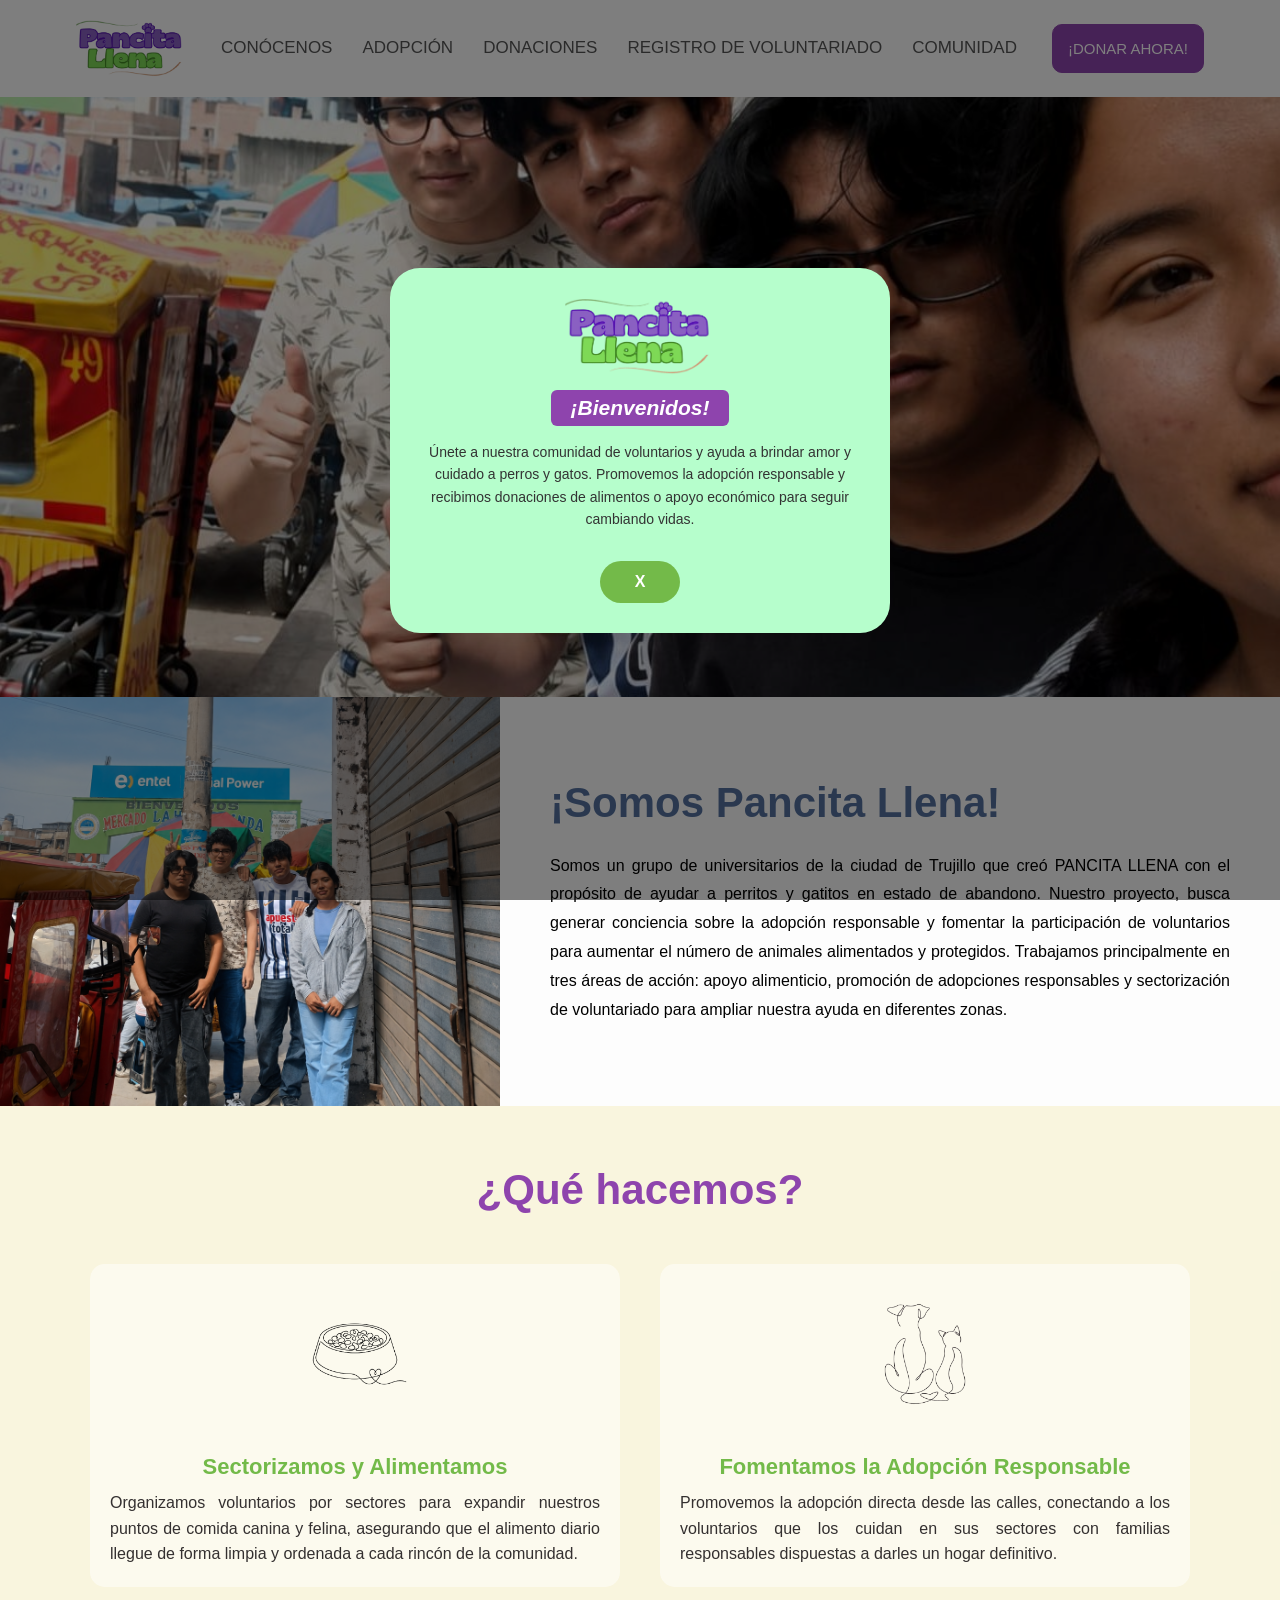
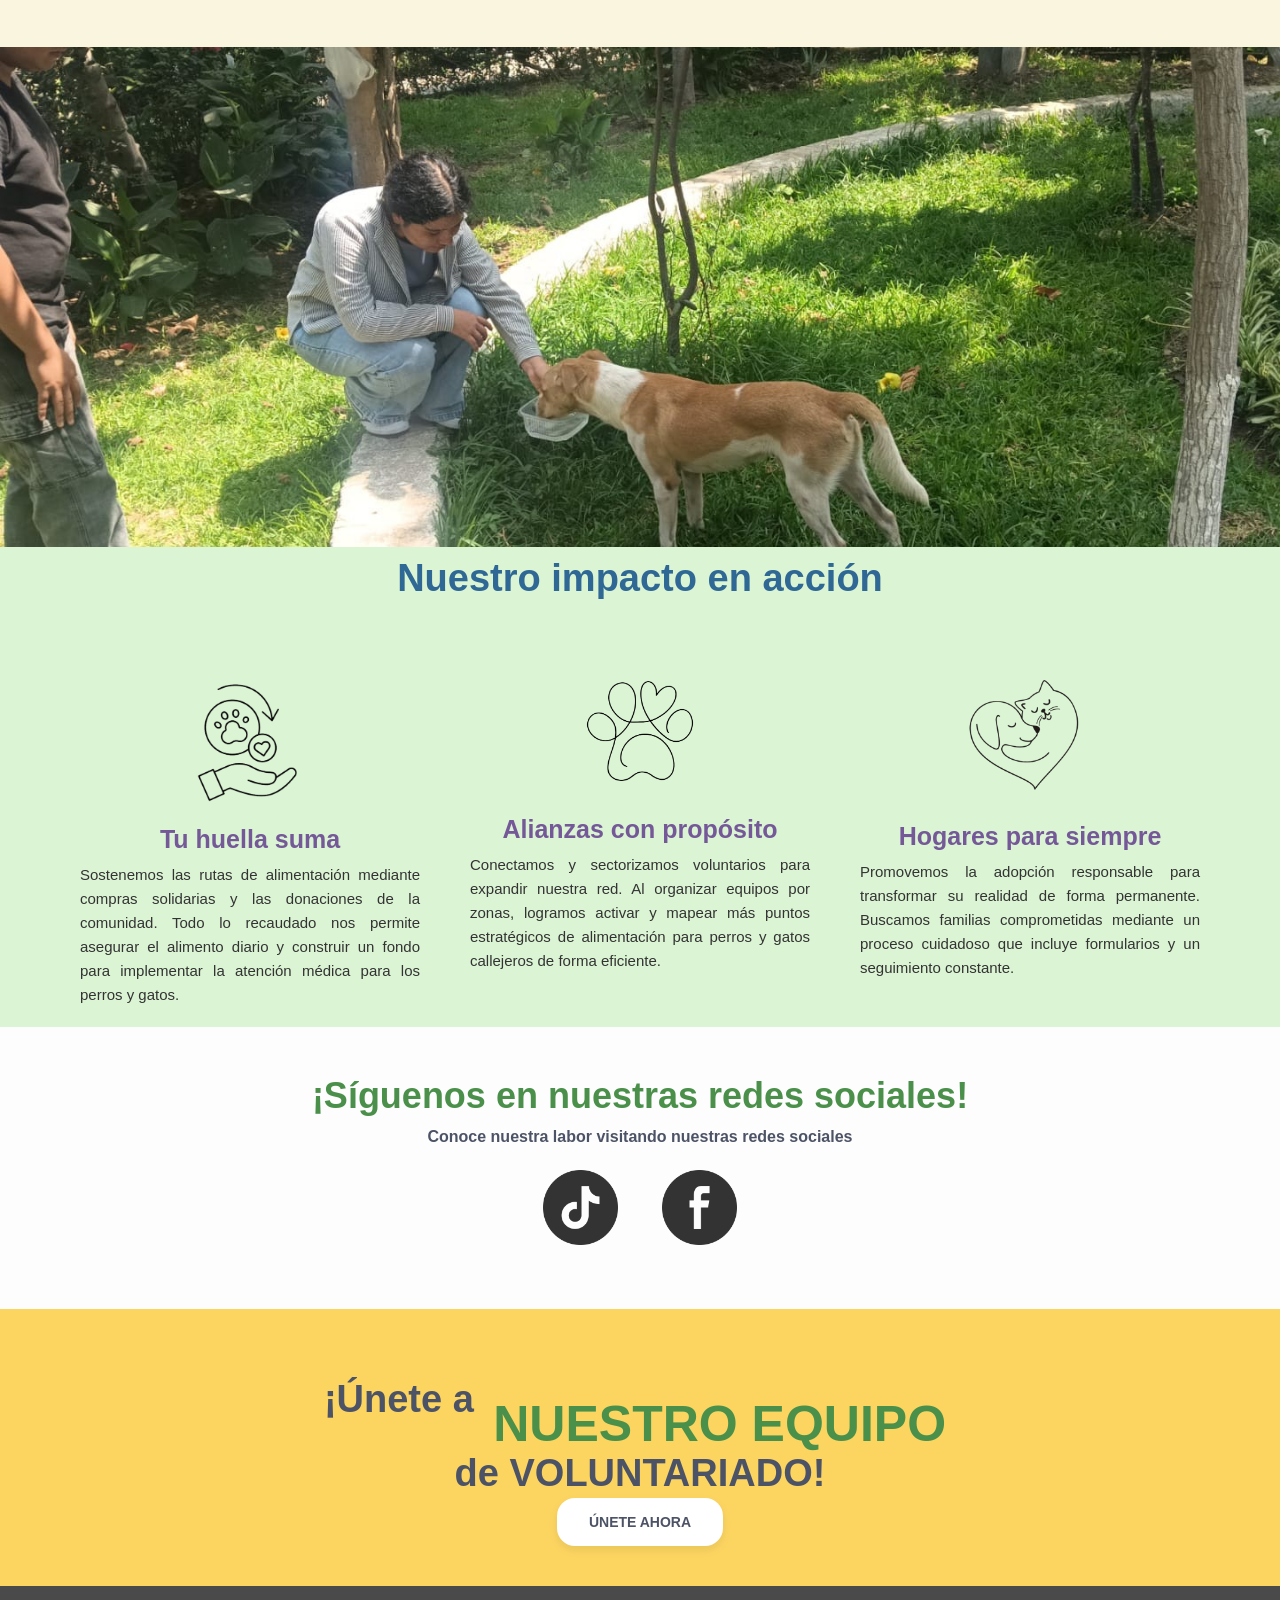
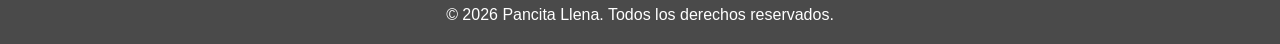
==== commit 39c64a2b: "Corregir rutas de navegacion" ====
--- a/index.html
+++ b/index.html
@@ -12,7 +12,7 @@
             <nav class="nav_container">
                 <img src="logo_t2.png" alt="PANCITA LLENA" class="logo">
                 <ul class="barra_nav">
-                   <li><a href="#index.html">CONÓCENOS</a></li>
+                   <li><a href="index.html">CONÓCENOS</a></li>
                     <li><a href="Adopcion.html">ADOPCIÓN</a></li>
                     <li><a href="Donar.html">DONACIONES</a></li>
                     <li><a href="Voluntariado.html">REGISTRO DE VOLUNTARIADO</a></li>
